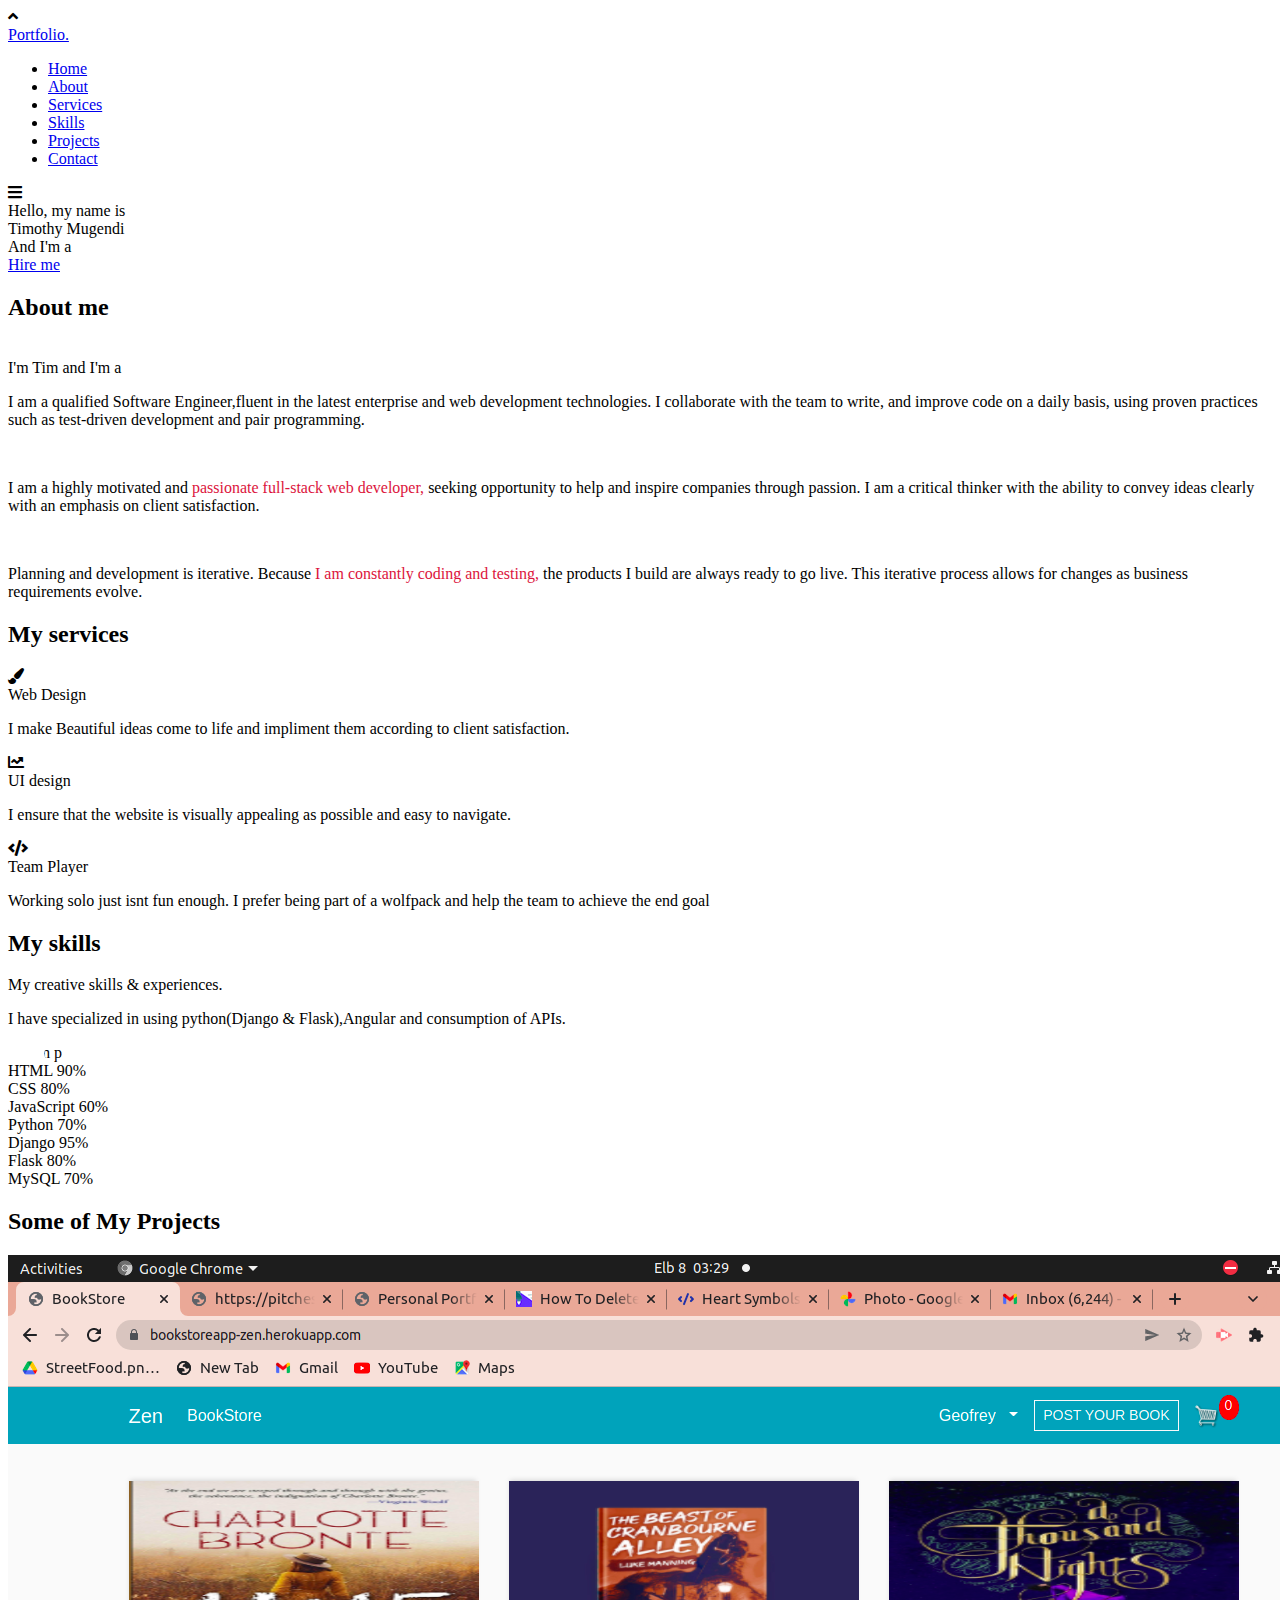
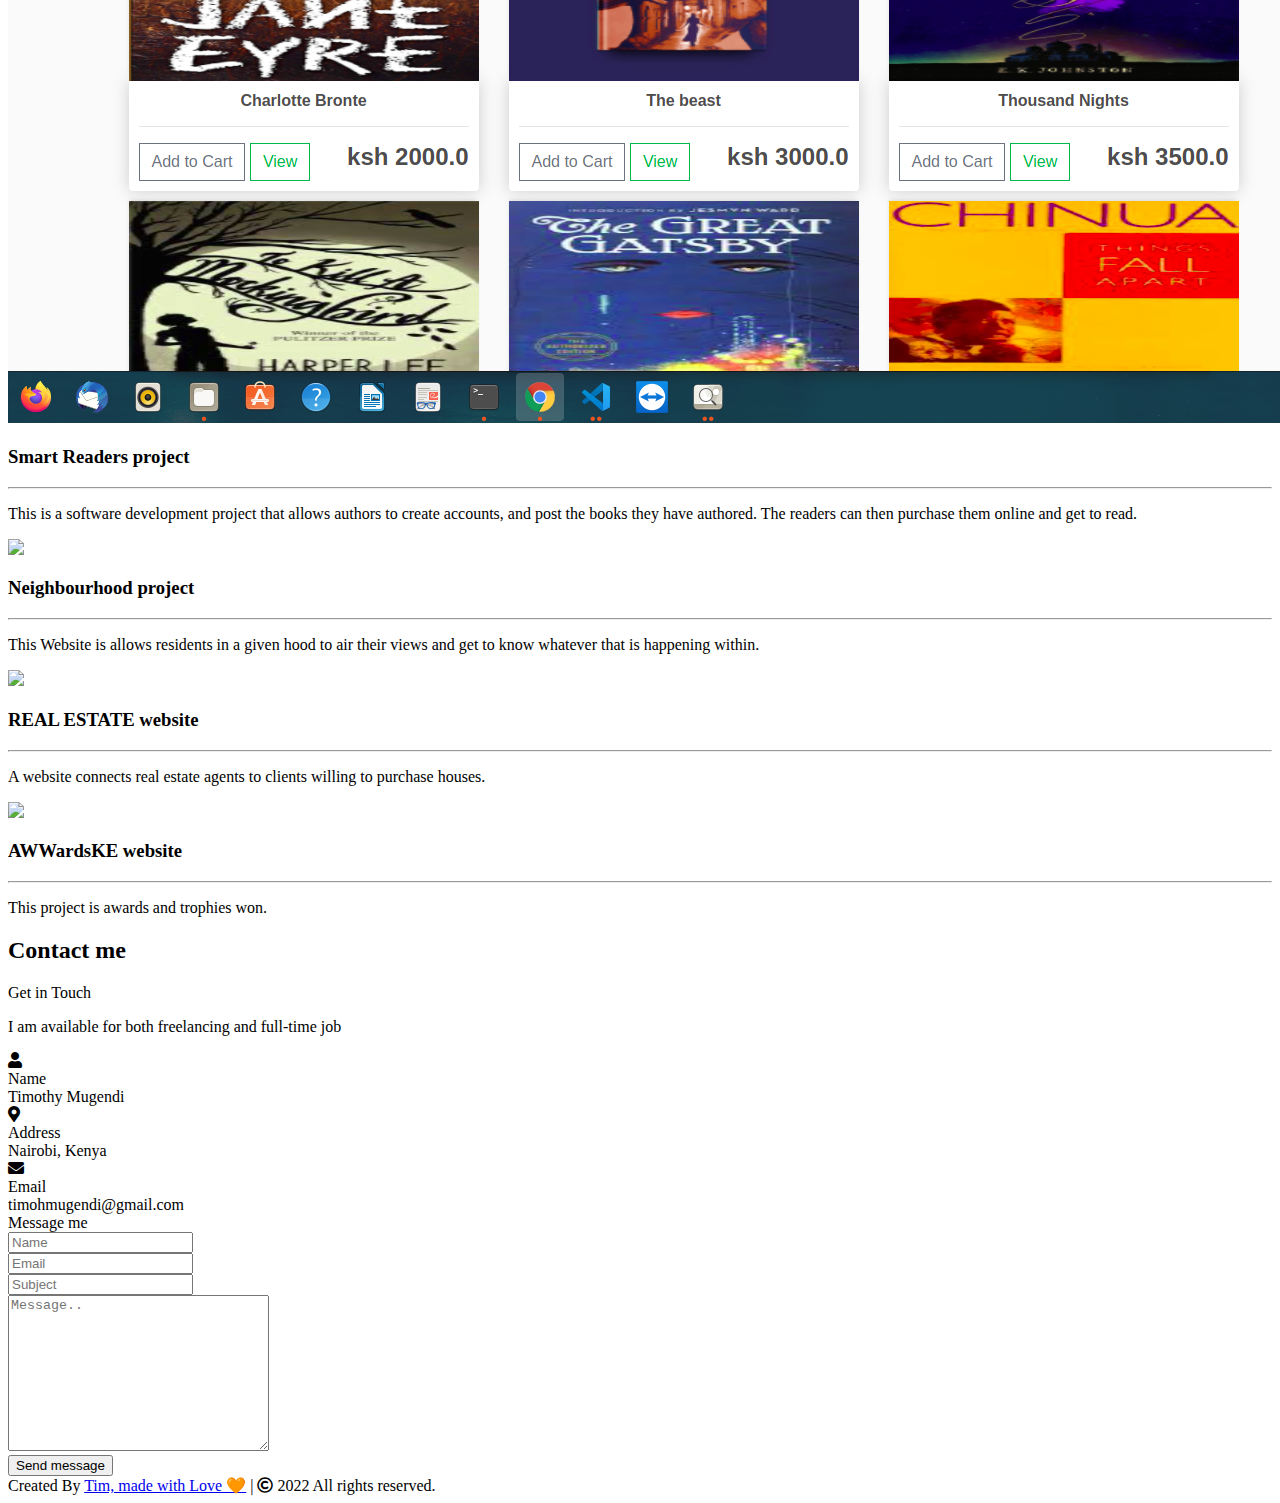
==== index.html @ b6839693 "style paragraphs" ====
<!DOCTYPE html>
<!-- Created By CodingNepal -->
<html lang="en">
<head>
    <meta charset="UTF-8">
    <meta name="viewport" content="width=device-width, initial-scale=1.0">
    <title>Personal Portfolio Website</title>
    <link rel="stylesheet" href="style.css">
    <link rel="stylesheet" href="https://cdnjs.cloudflare.com/ajax/libs/font-awesome/5.15.3/css/all.min.css"/>
    <script src="https://code.jquery.com/jquery-3.5.1.min.js"></script>
    <script src="https://cdnjs.cloudflare.com/ajax/libs/typed.js/2.0.11/typed.min.js"></script>
    <script src="https://cdnjs.cloudflare.com/ajax/libs/waypoints/4.0.1/jquery.waypoints.min.js"></script>
    <script src="https://cdnjs.cloudflare.com/ajax/libs/OwlCarousel2/2.3.4/owl.carousel.min.js"></script>
    <link rel="stylesheet" href="https://cdnjs.cloudflare.com/ajax/libs/OwlCarousel2/2.3.4/assets/owl.carousel.min.css"/>

</head>
<body>
    <div class="scroll-up-btn">
        <i class="fas fa-angle-up"></i>
    </div>
    <nav class="navbar">
        <div class="max-width">
            <div class="logo"><a href="#">Portfo<span>lio.</span></a></div>
            <ul class="menu">
                <li><a href="#home" class="menu-btn">Home</a></li>
                <li><a href="#about" class="menu-btn">About</a></li>
                <li><a href="#services" class="menu-btn">Services</a></li>
                <li><a href="#skills" class="menu-btn">Skills</a></li>
                <li><a href="#projects" class="menu-btn">Projects</a></li>
                <li><a href="#contact" class="menu-btn">Contact</a></li>
            </ul>
            <div class="menu-btn">
                <i class="fas fa-bars"></i>
            </div>
        </div>
    </nav>

    <!-- home section start -->
    <section class="home" id="home">
        <div class="max-width">
            <div class="home-content">
                <div class="text-1">Hello, my name is</div>
                <div class="text-2">Timothy Mugendi</div>
                <div class="text-3">And I'm a <span class="typing"></span></div>
                <a href="#">Hire me</a>
            </div>
        </div>
    </section>

    <!-- about section start -->
    <section class="about" id="about">
        <div class="max-width">
            <h2 class="title">About me</h2>
            <div class="about-content">
                <div class="column left">
                    <img src="images/Tim.jpg" alt="">
                </div>
                <div class="column right">
                    <div class="text">I'm Tim and I'm a <span class="typing-2"></span></div>
                    <p>I am a qualified Software Engineer,fluent in the latest enterprise and web development technologies. 
                        I collaborate with the team to write, and improve code on a daily basis, 
                        using proven practices such as test-driven development and pair programming.</p> <br>
                    <p>I am a highly motivated and <span style="color: crimson;">passionate full-stack web developer,</span> 
                        seeking opportunity to help and inspire companies through passion. I am a critical thinker with 
                        the ability to convey ideas clearly with an emphasis on client satisfaction.
                    </p> <br>
                    <p>
                        Planning and development is iterative. Because <span style="color: crimson;">I am constantly coding and testing,</span> 
                        the products I build are always ready to go live. This iterative process allows for changes as business requirements evolve.
                    </p>
                </div>
            </div>
        </div>
    </section>

    <!-- services section start -->
    <section class="services" id="services">
        <div class="max-width">
            <h2 class="title">My services</h2>
            <div class="serv-content">
                <div class="card">
                    <div class="box">
                        <i class="fas fa-paint-brush"></i>
                        <div class="text">Web Design</div>
                        <p>I make Beautiful ideas come to life and impliment them according to client satisfaction.</p>
                    </div>
                </div>
                <div class="card">
                    <div class="box">
                        <i class="fas fa-chart-line"></i>
                        <div class="text">UI design</div>
                        <p>I ensure that the website is
                            visually appealing as possible and easy to navigate.</p>
                    </div>
                </div>
                <div class="card">
                    <div class="box">
                        <i class="fas fa-code"></i>
                        <div class="text">Team Player</div>
                        <p>Working solo just isnt fun enough. I prefer being part of a wolfpack and help the team to achieve the end goal</p>
                    </div>
                </div>
               </div>
            </div>
        </div>
    </section>

    <!-- skills section start -->
    <section class="skills" id="skills">
        <div class="max-width">
            <h2 class="title">My skills</h2>
            <div class="skills-content">
                <div class="column left">
                    <div class="text">My creative skills & experiences.</div>
                     <p>I have specialized in using python(Django & Flask),Angular and consumption of APIs.</p>
                     <img style="clip-path: circle();" src="images/hello.jpg" alt="Tim picture" height="250px">
                </div>
                <div class="column right">
                    <div class="bars">
                        <div class="info">
                            <span>HTML</span>
                            <span>90%</span>
                        </div>
                        <div class="line html"></div>
                    </div>
                    <div class="bars">
                        <div class="info">
                            <span>CSS</span>
                            <span>80%</span>
                        </div>
                        <div class="line css"></div>
                    </div>
                    <div class="bars">
                        <div class="info">
                            <span>JavaScript</span>
                            <span>60%</span>
                        </div>
                        <div class="line js"></div>
                    </div>
                    <div class="bars">
                        <div class="info">
                            <span>Python</span>
                            <span>70%</span>
                        </div>
                        <div class="line php"></div>
                    </div>
                    <div class="bars">
                        <div class="info">
                            <span>Django</span>
                            <span>95%</span>
                        </div>
                        <div class="line php"></div>
                    </div>
                    <div class="bars">
                        <div class="info">
                            <span>Flask</span>
                            <span>80%</span>
                        </div>
                        <div class="line php"></div>
                    </div>
                    <div class="bars">
                        <div class="info">
                            <span>MySQL</span>
                            <span>70%</span>
                        </div>
                        <div class="line mysql"></div>
                        <a name="projects">

                    </div>
                </div>
            </div>
        </div>
    </section>

    <!-- projects section start -->
<section class="projects">
    <h2 class="title">Some of My Projects</h2>
    <div class="images">
        <!-- <div class="text">Explore</div> -->

        <div class="img">
        <a href="https://github.com/Timoh97/SMART-READERS"><img src="images/smart.png"></a>
        <a href=""><div class="overlay"></div></a>
        <div class="img-desc">
            <h3>Smart Readers project</h3>
            <hr>
            <p>This is a software development project that allows authors to create accounts, and post the books they have authored. The readers can then purchase them online and get to read.
            </p>
        </div>
    </div>
    <div class="img">
        <a href="https://github.com/Timoh97/neighbourhood"><img src="images/maldives.png"></a>
        <a href=""><div class="overlay"></div></a>
        <div class="img-desc">
            <h3>Neighbourhood project</h3>
            <hr>
            <p>This Website is allows residents in a given hood to air their views and get to know whatever that is happening within.
            </p>
    </div>
    </div>
    <div class="img">
        <a href="https://github.com/Timoh97/REAL-ESTATE"><img src="images/house.png"></a>
        <a href=""><div class="overlay"></div></a>
        <div class="img-desc">
            <h3>REAL ESTATE website</h3>
            <hr>
            <p>A website connects real estate agents to clients willing to purchase houses.
            </p>
        </div>
    </div>
    <div class="img">
        <a href="https://github.com/Timoh97/AWWards-KE254">
            <img src="images/trophy.png"></a>
        <a href=""><div class="overlay"></div></a>
            <div class="img-desc">
              <h3>AWWardsKE website</h3>
              <hr>
            <p>This project is awards and trophies won.
            </p>
    
       </div>
    </div>  
</a>
</section>
    <!-- contact section start -->
    <section class="contact" id="contact">
        <div class="max-width">
            <h2 class="title">Contact me</h2>
            <div class="contact-content">
                <div class="column left">
                    <div class="text">Get in Touch</div>
                    <p>I am available for both freelancing and full-time job</p>
                    <div class="icons">
                        <div class="row">
                            <i class="fas fa-user"></i>
                            <div class="info">
                                <div class="head">Name</div>
                                <div class="sub-title">Timothy Mugendi</div>
                            </div>
                        </div>
                        <div class="row">
                            <i class="fas fa-map-marker-alt"></i>
                            <div class="info">
                                <div class="head">Address</div>
                                <div class="sub-title">Nairobi, Kenya</div>
                            </div>
                        </div>
                        <div class="row">
                            <i class="fas fa-envelope"></i>
                            <div class="info">
                                <div class="head">Email</div>
                                <div class="sub-title">timohmugendi@gmail.com</div>
                            </div>
                        </div>
                    </div>
                </div>
                <div class="column right">
                    <div class="text">Message me</div>
                    <form action="#">
                        <div class="fields">
                            <div class="field name">
                                <input type="text" placeholder="Name" required>
                            </div>
                            <div class="field email">
                                <input type="email" placeholder="Email" required>
                            </div>
                        </div>
                        <div class="field">
                            <input type="text" placeholder="Subject" required>
                        </div>
                        <div class="field textarea">
                            <textarea cols="30" rows="10" placeholder="Message.." required></textarea>
                        </div>
                        <div class="button-area">
                            <button type="submit">Send message</button>
                        </div>
                    </form>
                </div>
            </div>
        </div>
    </section>

    <!-- footer section start -->
    <footer>
        <span>Created By <a href="https://github.com/Timoh97">Tim, made with Love &#129505</a> | <span class="far fa-copyright"></span> 2022 All rights reserved.</span>
    </footer>

    <script src="script.js"></script>
</body>
</html>
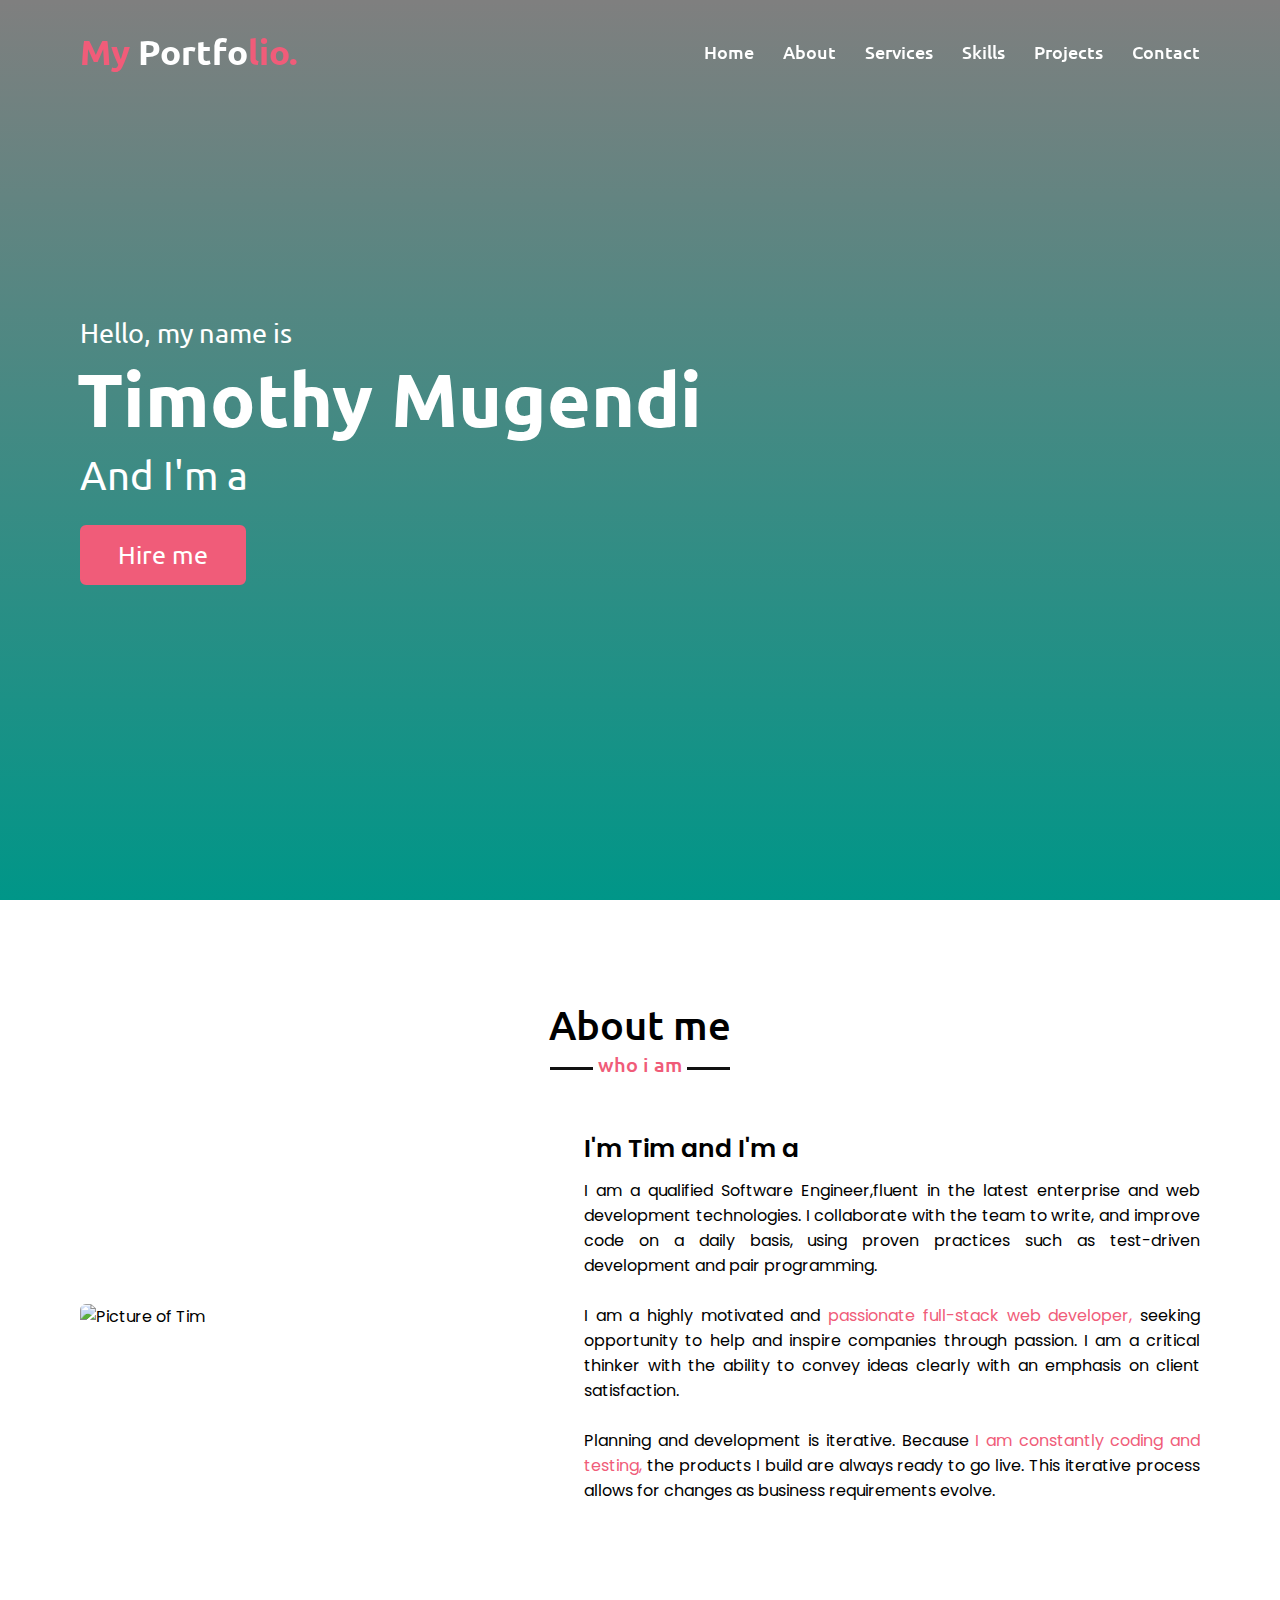
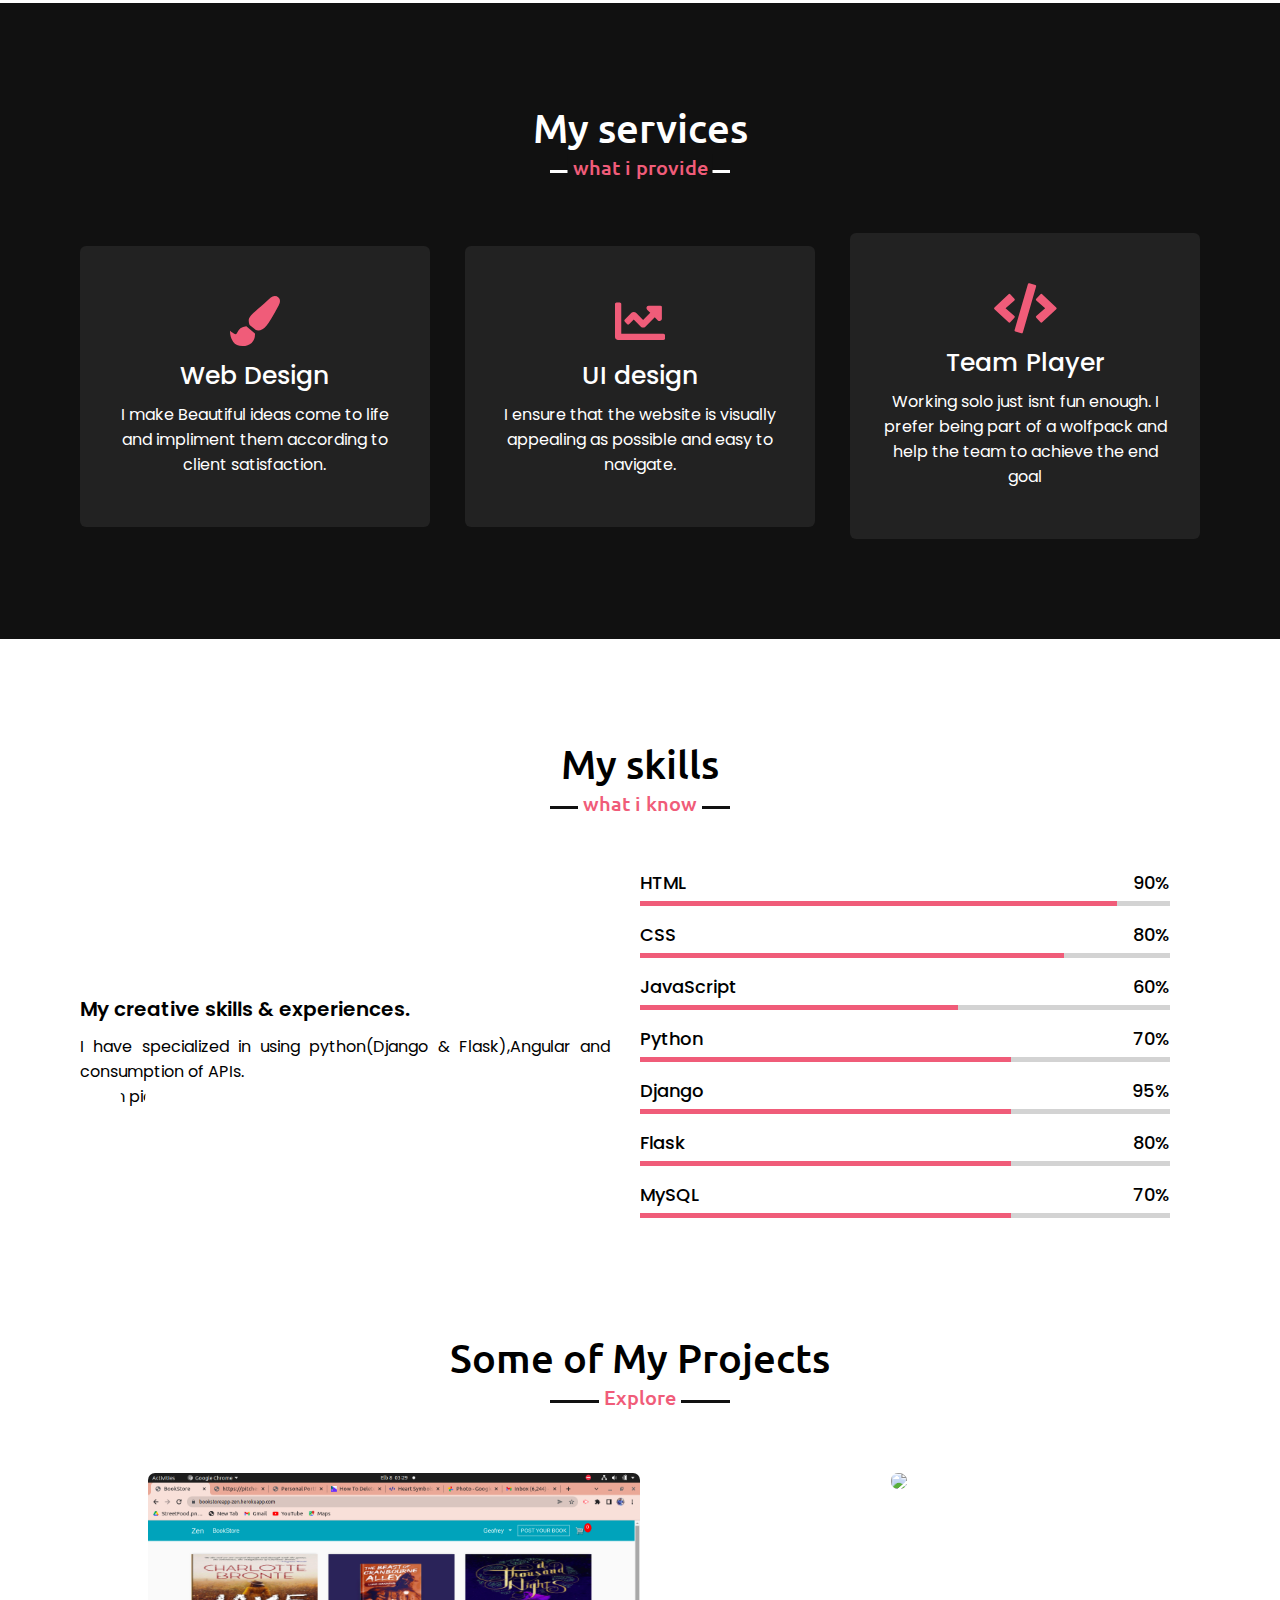
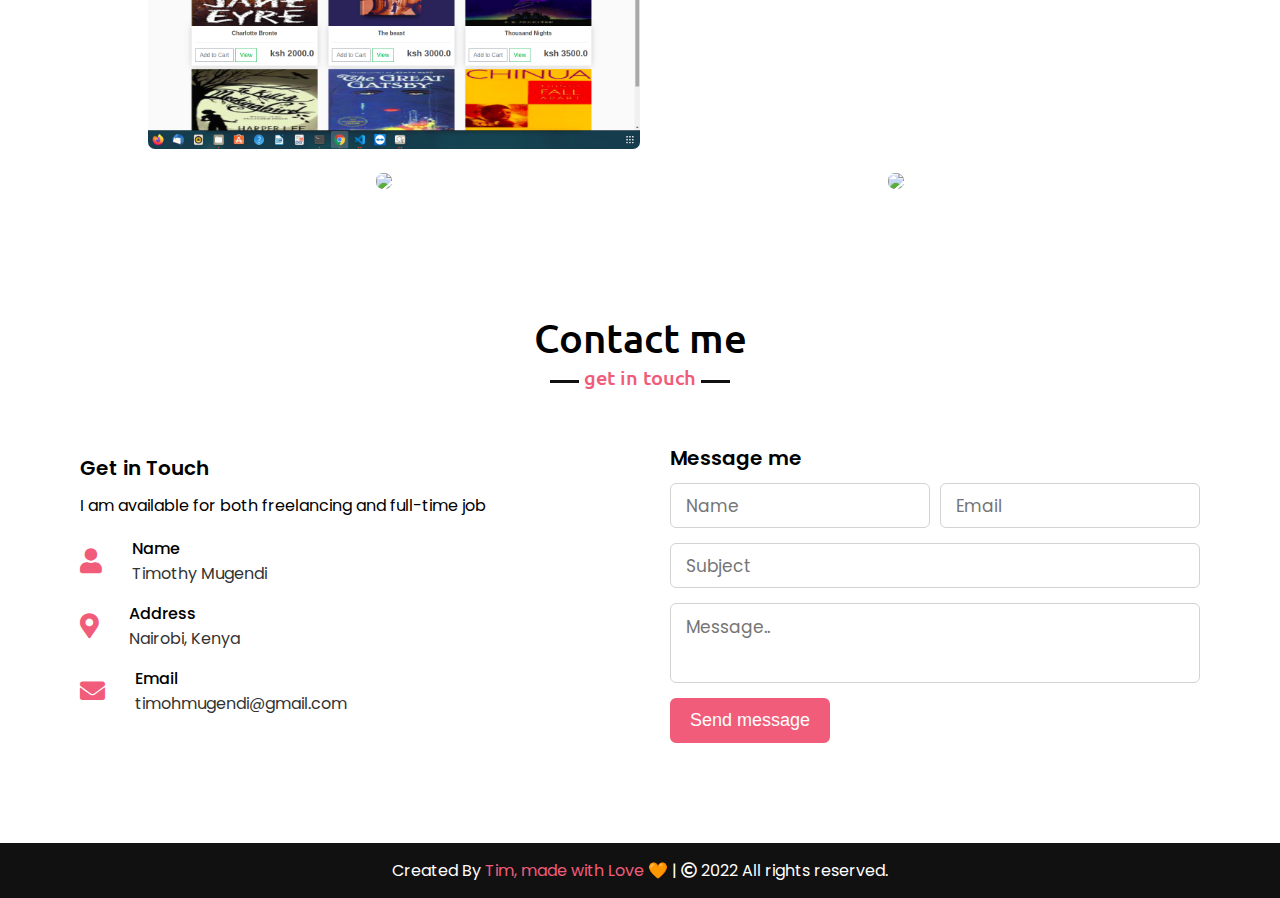
==== commit 37bb9165: "styled various sections" ====
--- a/index.html
+++ b/index.html
@@ -20,7 +20,7 @@
     </div>
     <nav class="navbar">
         <div class="max-width">
-            <div class="logo"><a href="#">Portfo<span>lio.</span></a></div>
+            <div class="logo"><a href="#"><span>My</span> Portfo<span>lio.</span></a></div>
             <ul class="menu">
                 <li><a href="#home" class="menu-btn">Home</a></li>
                 <li><a href="#about" class="menu-btn">About</a></li>
@@ -42,7 +42,7 @@
                 <div class="text-1">Hello, my name is</div>
                 <div class="text-2">Timothy Mugendi</div>
                 <div class="text-3">And I'm a <span class="typing"></span></div>
-                <a href="#">Hire me</a>
+                <a href="#contact">Hire me</a>
             </div>
         </div>
     </section>
@@ -53,19 +53,19 @@
             <h2 class="title">About me</h2>
             <div class="about-content">
                 <div class="column left">
-                    <img src="images/Tim.jpg" alt="">
+                    <img src="images/Tim.jpg" alt="Picture of Tim">
                 </div>
                 <div class="column right">
                     <div class="text">I'm Tim and I'm a <span class="typing-2"></span></div>
                     <p>I am a qualified Software Engineer,fluent in the latest enterprise and web development technologies. 
                         I collaborate with the team to write, and improve code on a daily basis, 
                         using proven practices such as test-driven development and pair programming.</p> <br>
-                    <p>I am a highly motivated and <span style="color: crimson;">passionate full-stack web developer,</span> 
+                    <p>I am a highly motivated and <span style="color: #F05C79;">passionate full-stack web developer,</span> 
                         seeking opportunity to help and inspire companies through passion. I am a critical thinker with 
                         the ability to convey ideas clearly with an emphasis on client satisfaction.
                     </p> <br>
                     <p>
-                        Planning and development is iterative. Because <span style="color: crimson;">I am constantly coding and testing,</span> 
+                        Planning and development is iterative. Because <span style="color: #F05C79;">I am constantly coding and testing,</span> 
                         the products I build are always ready to go live. This iterative process allows for changes as business requirements evolve.
                     </p>
                 </div>
@@ -184,7 +184,7 @@
         <div class="img-desc">
             <h3>Smart Readers project</h3>
             <hr>
-            <p>This is a software development project that allows authors to create accounts, and post the books they have authored. The readers can then purchase them online and get to read.
+            <p style="font-size: xx-large;">This project allows authors to create accounts, and post the books they have authored. The readers then purchase and get to read.
             </p>
         </div>
     </div>
@@ -194,7 +194,7 @@
         <div class="img-desc">
             <h3>Neighbourhood project</h3>
             <hr>
-            <p>This Website is allows residents in a given hood to air their views and get to know whatever that is happening within.
+            <p style="font-size: xx-large;">This Website is allows residents in a given hood to air their views and get to know whatever that is happening within.
             </p>
     </div>
     </div>
@@ -204,7 +204,7 @@
         <div class="img-desc">
             <h3>REAL ESTATE website</h3>
             <hr>
-            <p>A website connects real estate agents to clients willing to purchase houses.
+            <p style="font-size: xx-large;">A website connects real estate agents to clients willing to purchase houses.
             </p>
         </div>
     </div>
@@ -215,7 +215,7 @@
             <div class="img-desc">
               <h3>AWWardsKE website</h3>
               <hr>
-            <p>This project is awards and trophies won.
+            <p style="font-size: xx-large;">This project is awards and trophies won.
             </p>
     
        </div>
--- a/style.css
+++ b/style.css
@@ -0,0 +1,725 @@
+/*  import google fonts */
+@import url('https://fonts.googleapis.com/css2?family=Poppins:wght@400;500;600;700&family=Ubuntu:wght@400;500;700&display=swap');
+
+*{
+    margin: 0;
+    padding: 0;
+    box-sizing: border-box;
+    text-decoration: none;
+}
+html{
+    scroll-behavior: smooth;
+}
+
+/* custom scroll bar */
+::-webkit-scrollbar {
+    width: 10px;
+}
+::-webkit-scrollbar-track {
+    background: #f1f1f1;
+}
+::-webkit-scrollbar-thumb {
+    background: #888;
+}
+
+::-webkit-scrollbar-thumb:hover {
+    background: #555;
+}
+
+/* all similar content styling codes */
+section{
+    padding: 100px 0;
+}
+.max-width{
+    max-width: 1300px;
+    padding: 0 80px;
+    margin: auto;
+}
+.about, .services, .skills, .teams, .contact, footer{
+    font-family: 'Poppins', sans-serif;
+}
+.about .about-content,
+.services .serv-content,
+.skills .skills-content,
+.contact .contact-content{
+    display: flex;
+    flex-wrap: wrap;
+    align-items: center;
+    justify-content: space-between;
+}
+section .title{
+    position: relative;
+    text-align: center;
+    font-size: 40px;
+    font-weight: 500;
+    margin-bottom: 60px;
+    padding-bottom: 20px;
+    font-family: 'Ubuntu', sans-serif;
+}
+section .title::before{
+    content: "";
+    position: absolute;
+    bottom: 0px;
+    left: 50%;
+    width: 180px;
+    height: 3px;
+    background: #111;
+    transform: translateX(-50%);
+}
+section .title::after{
+    position: absolute;
+    bottom: -8px;
+    left: 50%;
+    font-size: 20px;
+    color: #F05C79;
+    padding: 0 5px;
+    background: #fff;
+    transform: translateX(-50%);
+}
+
+/* navbar styling */
+.navbar{
+    position: fixed;
+    width: 100%;
+    z-index: 999;
+    padding: 30px 0;
+    font-family: 'Ubuntu', sans-serif;
+    transition: all 0.3s ease;
+}
+.navbar.sticky{
+    padding: 15px 0;
+    background: #F05C79;
+}
+.navbar .max-width{
+    display: flex;
+    align-items: center;
+    justify-content: space-between;
+}
+.navbar .logo a{
+    color: #fff;
+    font-size: 35px;
+    font-weight: 600;
+}
+.navbar .logo a span{
+    color: #F05C79;
+    transition: all 0.3s ease;
+}
+.navbar.sticky .logo a span{
+    color: #fff;
+}
+.navbar .menu li{
+    list-style: none;
+    display: inline-block;
+}
+.navbar .menu li a{
+    display: block;
+    color: #fff;
+    font-size: 18px;
+    font-weight: 500;
+    margin-left: 25px;
+    transition: color 0.3s ease;
+}
+.navbar .menu li a:hover{
+    color: #F05C79;
+}
+.navbar.sticky .menu li a:hover{
+    color: #fff;
+}
+
+/* menu btn styling */
+.menu-btn{
+    color: #fff;
+    font-size: 23px;
+    cursor: pointer;
+    display: none;
+}
+.scroll-up-btn{
+    position: fixed;
+    height: 45px;
+    width: 42px;
+    background: #F05C79;
+    right: 30px;
+    bottom: 10px;
+    text-align: center;
+    line-height: 45px;
+    color: #fff;
+    z-index: 9999;
+    font-size: 30px;
+    border-radius: 6px;
+    border-bottom-width: 2px;
+    cursor: pointer;
+    opacity: 0;
+    pointer-events: none;
+    transition: all 0.3s ease;
+}
+.scroll-up-btn.show{
+    bottom: 30px;
+    opacity: 1;
+    pointer-events: auto;
+}
+.scroll-up-btn:hover{
+    filter: brightness(90%);
+}
+
+
+/* home section styling */
+.home{
+    display: flex;
+    background: linear-gradient(rgba(0,0,0,0.5),#009688),url("images/hi.jpg") no-repeat center;
+    height: 100vh;
+    color: #fff;
+    min-height: 200px;
+    background-size: cover;
+    background-attachment: fixed;
+    font-family: 'Ubuntu', sans-serif;
+}
+.home .max-width{
+  width: 100%;
+  display: flex;
+}
+.home .max-width .row{
+  margin-right: 0;
+}
+.home .home-content .text-1{
+    font-size: 27px;
+}
+.home .home-content .text-2{
+    font-size: 75px;
+    font-weight: 600;
+    margin-left: -3px;
+}
+.home .home-content .text-3{
+    font-size: 40px;
+    margin: 5px 0;
+}
+.home .home-content .text-3 span{
+    color: #F05C79;
+    font-weight: 500;
+}
+.home .home-content a{
+    display: inline-block;
+    background: #F05C79;
+    color: #fff;
+    font-size: 25px;
+    padding: 12px 36px;
+    margin-top: 20px;
+    font-weight: 400;
+    border-radius: 6px;
+    border: 2px solid #F05C79;
+    transition: all 0.3s ease;
+}
+.home .home-content a:hover{
+    color: #F05C79;
+    background: none;
+}
+
+/* about section styling */
+.about .title::after{
+    content: "who i am";
+}
+.about .about-content .left{
+    width: 45%;
+}
+.about .about-content .left img{
+    height: 400px;
+    width: 400px;
+    object-fit: cover;
+    border-radius: 6px;
+}
+.about .about-content .right{
+    width: 55%;
+}
+.about .about-content .right .text{
+    font-size: 25px;
+    font-weight: 600;
+    margin-bottom: 10px;
+}
+.about .about-content .right .text span{
+    color: #F05C79;
+}
+.about .about-content .right p{
+    text-align: justify;
+}
+.about .about-content .right a{
+    display: inline-block;
+    background: #F05C79;
+    color: #fff;
+    font-size: 20px;
+    font-weight: 500;
+    padding: 10px 30px;
+    margin-top: 20px;
+    border-radius: 6px;
+    border: 2px solid #F05C79;
+    transition: all 0.3s ease;
+}
+.about .about-content .right a:hover{
+    color: #F05C79;
+    background: none;
+}
+
+/* services section styling */
+.services, .teams{
+    color:#fff;
+    background: #111;
+}
+.services .title::before,
+.teams .title::before{
+    background: #fff;
+}
+.services .title::after,
+.teams .title::after{
+    background: #111;
+    content: "what i provide";
+}
+.services .serv-content .card{
+    width: calc(33% - 20px);
+    background: #222;
+    text-align: center;
+    border-radius: 6px;
+    padding: 50px 25px;
+    cursor: pointer;
+    transition: all 0.3s ease;
+}
+.services .serv-content .card:hover{
+    background: #F05C79;
+}
+.services .serv-content .card .box{
+    transition: all 0.3s ease;
+}
+.services .serv-content .card:hover .box{
+    transform: scale(1.05);
+}
+.services .serv-content .card i{
+    font-size: 50px;
+    color: #F05C79;
+    transition: color 0.3s ease;
+}
+.services .serv-content .card:hover i{
+    color: #fff;
+}
+.services .serv-content .card .text{
+    font-size: 25px;
+    font-weight: 500;
+    margin: 10px 0 7px 0;
+}
+
+/* skills section styling */
+
+.skills .title::after{
+    content: "what i know";
+}
+.skills .skills-content .column{
+    width: calc(50% - 30px);
+}
+.skills .skills-content .left .text{
+    font-size: 20px;
+    font-weight: 600;
+    margin-bottom: 10px;
+}
+.skills .skills-content .left p{
+    text-align: justify;
+}
+.skills .skills-content .left a{
+    display: inline-block;
+    background: #F05C79;
+    color: #fff;
+    font-size: 18px;
+    font-weight: 500;
+    padding: 8px 16px;
+    margin-top: 20px;
+    border-radius: 6px;
+    border: 2px solid #F05C79;
+    transition: all 0.3s ease;
+}
+.skills .skills-content .left a:hover{
+    color: #F05C79;
+    background: none;
+}
+.skills .skills-content .right .bars{
+    margin-bottom: 15px;
+}
+.skills .skills-content .right .info{
+    display: flex;
+    margin-bottom: 5px;
+    align-items: center;
+    justify-content: space-between;
+}
+.skills .skills-content .right span{
+    font-weight: 500;
+    font-size: 18px;
+}
+.skills .skills-content .right .line{
+    height: 5px;
+    width: 100%;
+    background: lightgrey;
+    position: relative;
+}
+.skills .skills-content .right .line::before{
+    content: "";
+    position: absolute;
+    height: 100%;
+    left: 0;
+    top: 0;
+    background: #F05C79;
+}
+.skills-content .right .html::before{
+    width: 90%;
+}
+.skills-content .right .css::before{
+    width: 80%;
+}
+.skills-content .right .js::before{
+    width: 60%;
+}
+.skills-content .right .php::before{
+    width: 70%;
+}
+.skills-content .right .mysql::before{
+    width: 70%;
+}
+
+
+
+html, body {
+    max-width: 100%;
+    overflow-x: hidden;
+}
+.images{
+    width: 80%;
+    display: flex;
+    flex-wrap: wrap;
+    justify-content: space-around;
+    margin: auto;
+    margin-top: 70px;
+    
+}
+
+.img{
+    flex-basis: 48%;
+    text-align: center;
+    border-radius: 7px;
+    margin-bottom: 20px;
+    color: white;
+    position: relative;
+
+
+
+}
+.img img{
+    width: 100%;
+    border-radius: 7px;
+}
+.overlay{
+    width: 100%;
+    height: 100%;
+    position: absolute;
+    top: 0;
+    border-radius: 7px;
+    cursor: pointer;
+    background: linear-gradient(rgba(0,0,0,0.5),#009688);
+    opacity: 0;
+    transition: 1s;
+    border: 5px solid #009688;
+
+}
+
+.img:hover .overlay{
+    opacity: 1;
+
+}
+.img-desc{
+    width: 80%;
+    position: absolute;
+    bottom: 0;
+    left: 50%;
+    opacity: 0;
+    transition: 1s;
+    transform: translateX(-50%);
+}
+
+hr{
+    background: #fff;
+    height: 2px;
+    border: 0;
+    margin: 15px auto;
+    width: 60%;
+}
+.img-desc p{
+    font-size: 14px;
+}
+.img:hover .img-desc{
+    bottom: 40%;
+    opacity: 1;
+     
+}
+
+.projects .title::after{
+    content: "Explore";
+}
+.projects{
+    margin-top: -100px;
+    margin-bottom: -100px;
+}
+
+/* contact section styling */
+.contact .title::after{
+    content: "get in touch";
+}
+.contact .contact-content .column{
+    width: calc(50% - 30px);
+}
+.contact .contact-content .text{
+    font-size: 20px;
+    font-weight: 600;
+    margin-bottom: 10px;
+}
+.contact .contact-content .left p{
+    text-align: justify;
+}
+.contact .contact-content .left .icons{
+    margin: 10px 0;
+}
+.contact .contact-content .row{
+    display: flex;
+    height: 65px;
+    align-items: center;
+}
+.contact .contact-content .row .info{
+    margin-left: 30px;
+}
+.contact .contact-content .row i{
+    font-size: 25px;
+    color: #F05C79;
+}
+.contact .contact-content .info .head{
+    font-weight: 500;
+}
+.contact .contact-content .info .sub-title{
+    color: #333;
+}
+.contact .right form .fields{
+    display: flex;
+}
+.contact .right form .field,
+.contact .right form .fields .field{
+    height: 45px;
+    width: 100%;
+    margin-bottom: 15px;
+}
+.contact .right form .textarea{
+    height: 80px;
+    width: 100%;
+}
+.contact .right form .name{
+    margin-right: 10px;
+}
+.contact .right form .field input,
+.contact .right form .textarea textarea{
+    height: 100%;
+    width: 100%;
+    border: 1px solid lightgrey;
+    border-radius: 6px;
+    outline: none;
+    padding: 0 15px;
+    font-size: 17px;
+    font-family: 'Poppins', sans-serif;
+    transition: all 0.3s ease;
+}
+.contact .right form .field input:focus,
+.contact .right form .textarea textarea:focus{
+    border-color: #b3b3b3;
+}
+.contact .right form .textarea textarea{
+  padding-top: 10px;
+  resize: none;
+}
+.contact .right form .button-area{
+  display: flex;
+  align-items: center;
+}
+.right form .button-area button{
+  color: #fff;
+  display: block;
+  width: 160px!important;
+  height: 45px;
+  outline: none;
+  font-size: 18px;
+  font-weight: 500;
+  border-radius: 6px;
+  cursor: pointer;
+  flex-wrap: nowrap;
+  background: #F05C79;
+  border: 2px solid #F05C79;
+  transition: all 0.3s ease;
+}
+.right form .button-area button:hover{
+  color: #F05C79;
+  background: none;
+}
+/* footer section styling */
+footer{
+    background: #111;
+    padding: 15px 23px;
+    color: #fff;
+    text-align: center;
+}
+footer span a{
+    color: #F05C79;
+    text-decoration: none;
+}
+footer span a:hover{
+    text-decoration: underline;
+}
+
+
+/* responsive media query start */
+@media (max-width: 1104px) {
+    .about .about-content .left img{
+        height: 350px;
+        width: 350px;
+    }
+}
+
+@media (max-width: 991px) {
+    .max-width{
+        padding: 0 50px;
+    }
+}
+@media (max-width: 947px){
+    .menu-btn{
+        display: block;
+        z-index: 999;
+    }
+    .menu-btn i.active:before{
+        content: "\f00d";
+    }
+    .navbar .menu{
+        position: fixed;
+        height: 100vh;
+        width: 100%;
+        left: -100%;
+        top: 0;
+        background: #111;
+        text-align: center;
+        padding-top: 80px;
+        transition: all 0.3s ease;
+    }
+    .navbar .menu.active{
+        left: 0;
+    }
+    .navbar .menu li{
+        display: block;
+    }
+    .navbar .menu li a{
+        display: inline-block;
+        margin: 20px 0;
+        font-size: 25px;
+    }
+    .home .home-content .text-2{
+        font-size: 70px;
+    }
+    .home .home-content .text-3{
+        font-size: 35px;
+    }
+    .home .home-content a{
+        font-size: 23px;
+        padding: 10px 30px;
+    }
+    .max-width{
+        max-width: 930px;
+    }
+    .about .about-content .column{
+        width: 100%;
+    }
+    .about .about-content .left{
+        display: flex;
+        justify-content: center;
+        margin: 0 auto 60px;
+    }
+    .about .about-content .right{
+        flex: 100%;
+    }
+    .services .serv-content .card{
+        width: calc(50% - 10px);
+        margin-bottom: 20px;
+    }
+    .skills .skills-content .column,
+    .contact .contact-content .column{
+        width: 100%;
+        margin-bottom: 35px;
+    }
+}
+
+@media (max-width: 690px) {
+    .max-width{
+        padding: 0 23px;
+    }
+    .home .home-content .text-2{
+        font-size: 60px;
+    }
+    .home .home-content .text-3{
+        font-size: 32px;
+    }
+    .home .home-content a{
+        font-size: 20px;
+    }
+    .services .serv-content .card{
+        width: 100%;
+    }
+}
+
+@media (max-width: 500px) {
+    .home .home-content .text-2{
+        font-size: 50px;
+    }
+    .home .home-content .text-3{
+        font-size: 27px;
+    }
+    .about .about-content .right .text,
+    .skills .skills-content .left .text{
+        font-size: 19px;
+    }
+    .contact .right form .fields{
+        flex-direction: column;
+    }
+    .contact .right form .name,
+    .contact .right form .email{
+        margin: 0;
+    }
+    .right form .error-box{
+       width: 150px;
+    }
+    .scroll-up-btn{
+        right: 15px;
+        bottom: 15px;
+        height: 38px;
+        width: 35px;
+        font-size: 23px;
+        line-height: 38px;
+    }
+}
+@media screen and (max-width: 770px) {
+    html, body {
+        max-width: 100%;
+        overflow-x: hidden;
+    }
+    .img{
+        flex-basis: 100%;
+        margin-bottom: 30px;
+
+    }
+    .img-desc p{
+        font-size: 12px;
+    }
+    hr{
+        margin: 5px auto;
+    }
+    .img:hover .img-desc{
+        bottom: 25% !important;
+    }
+    .projects{
+        margin-top: -165px;
+        margin-bottom: -100px;
+    }
+    
+}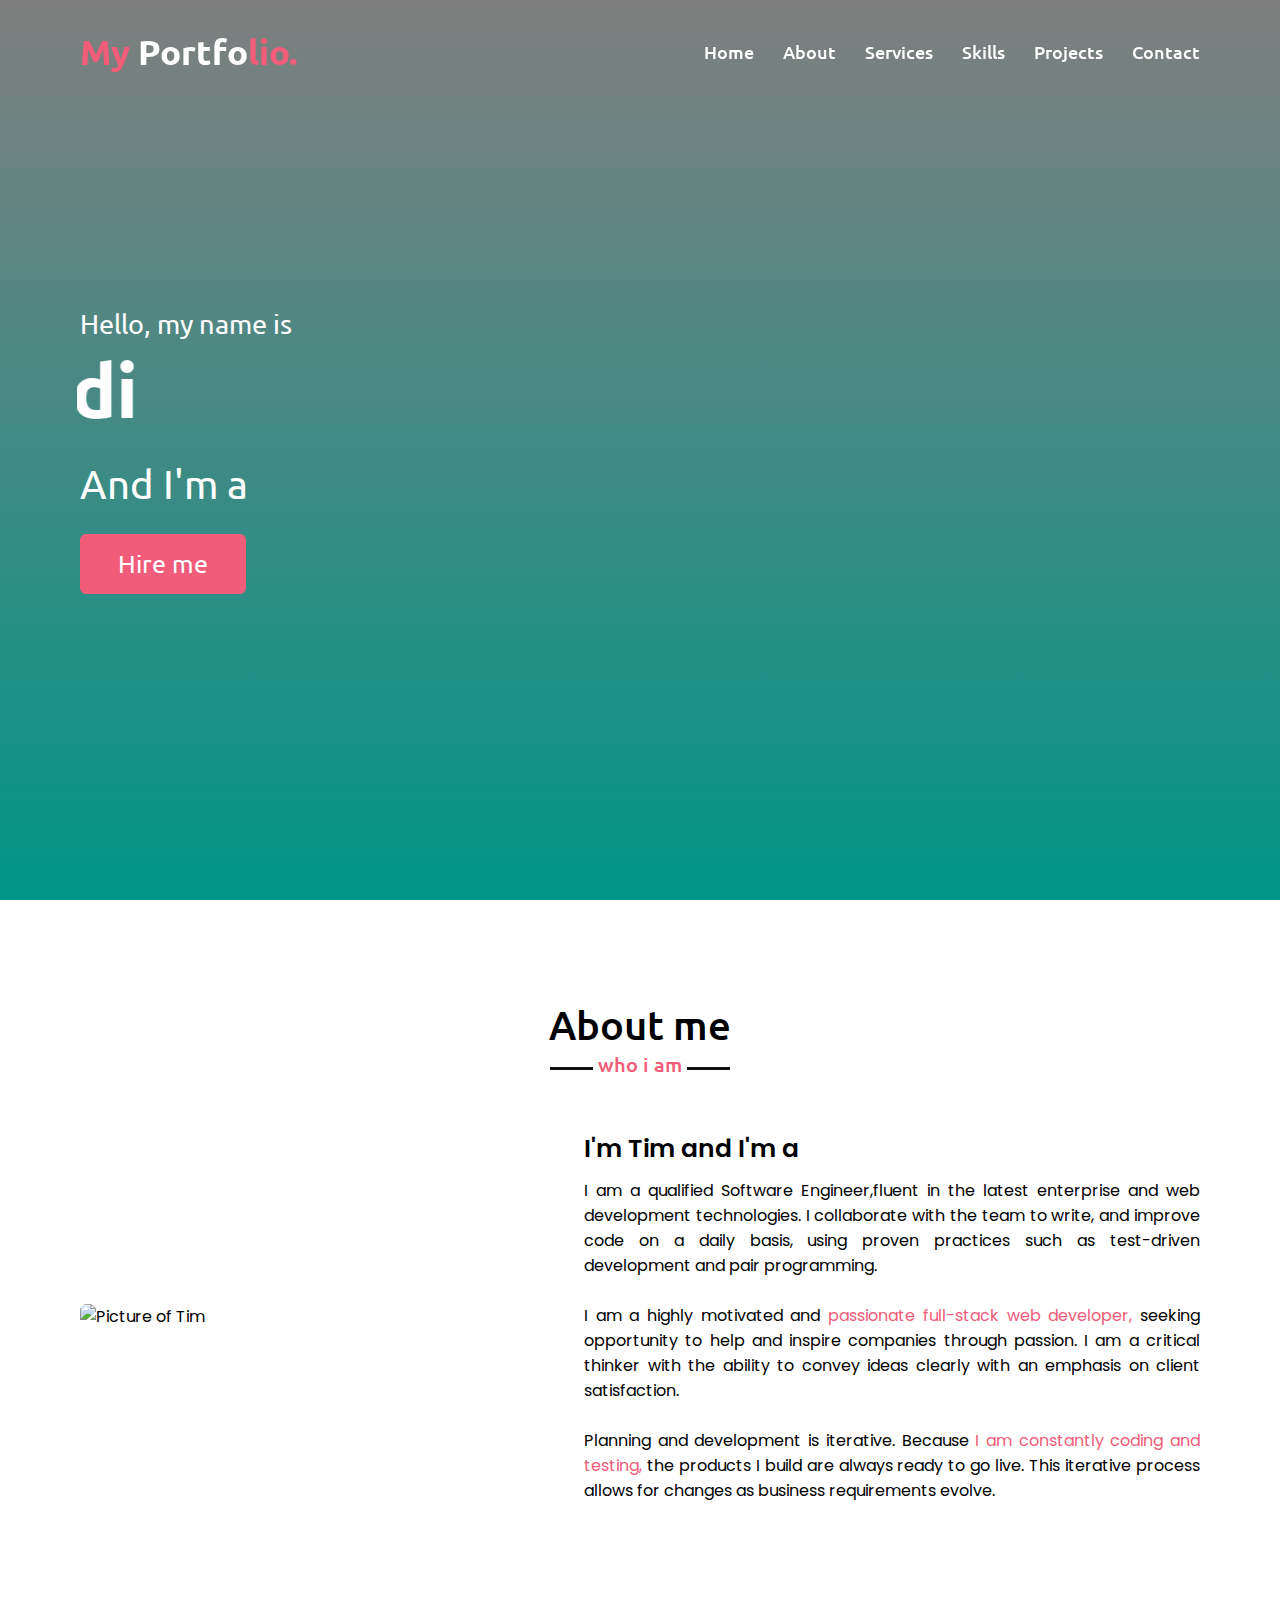
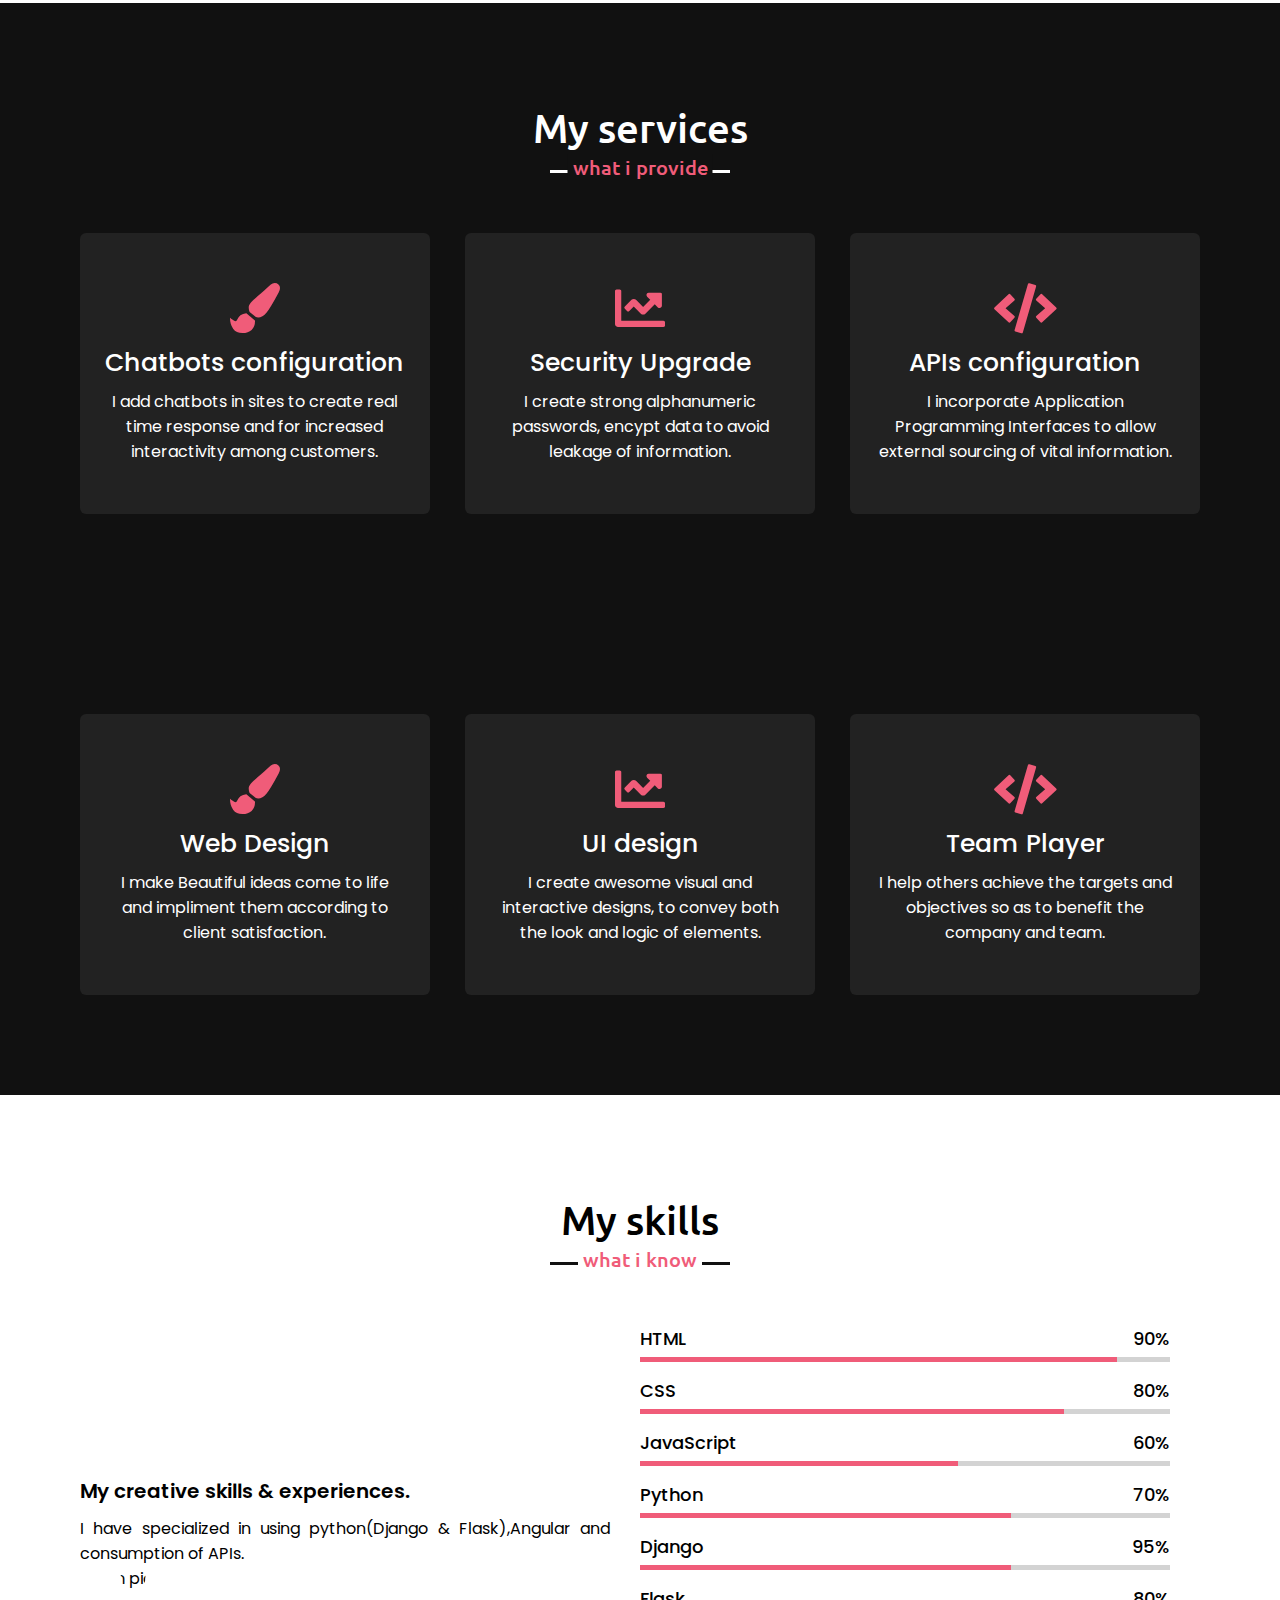
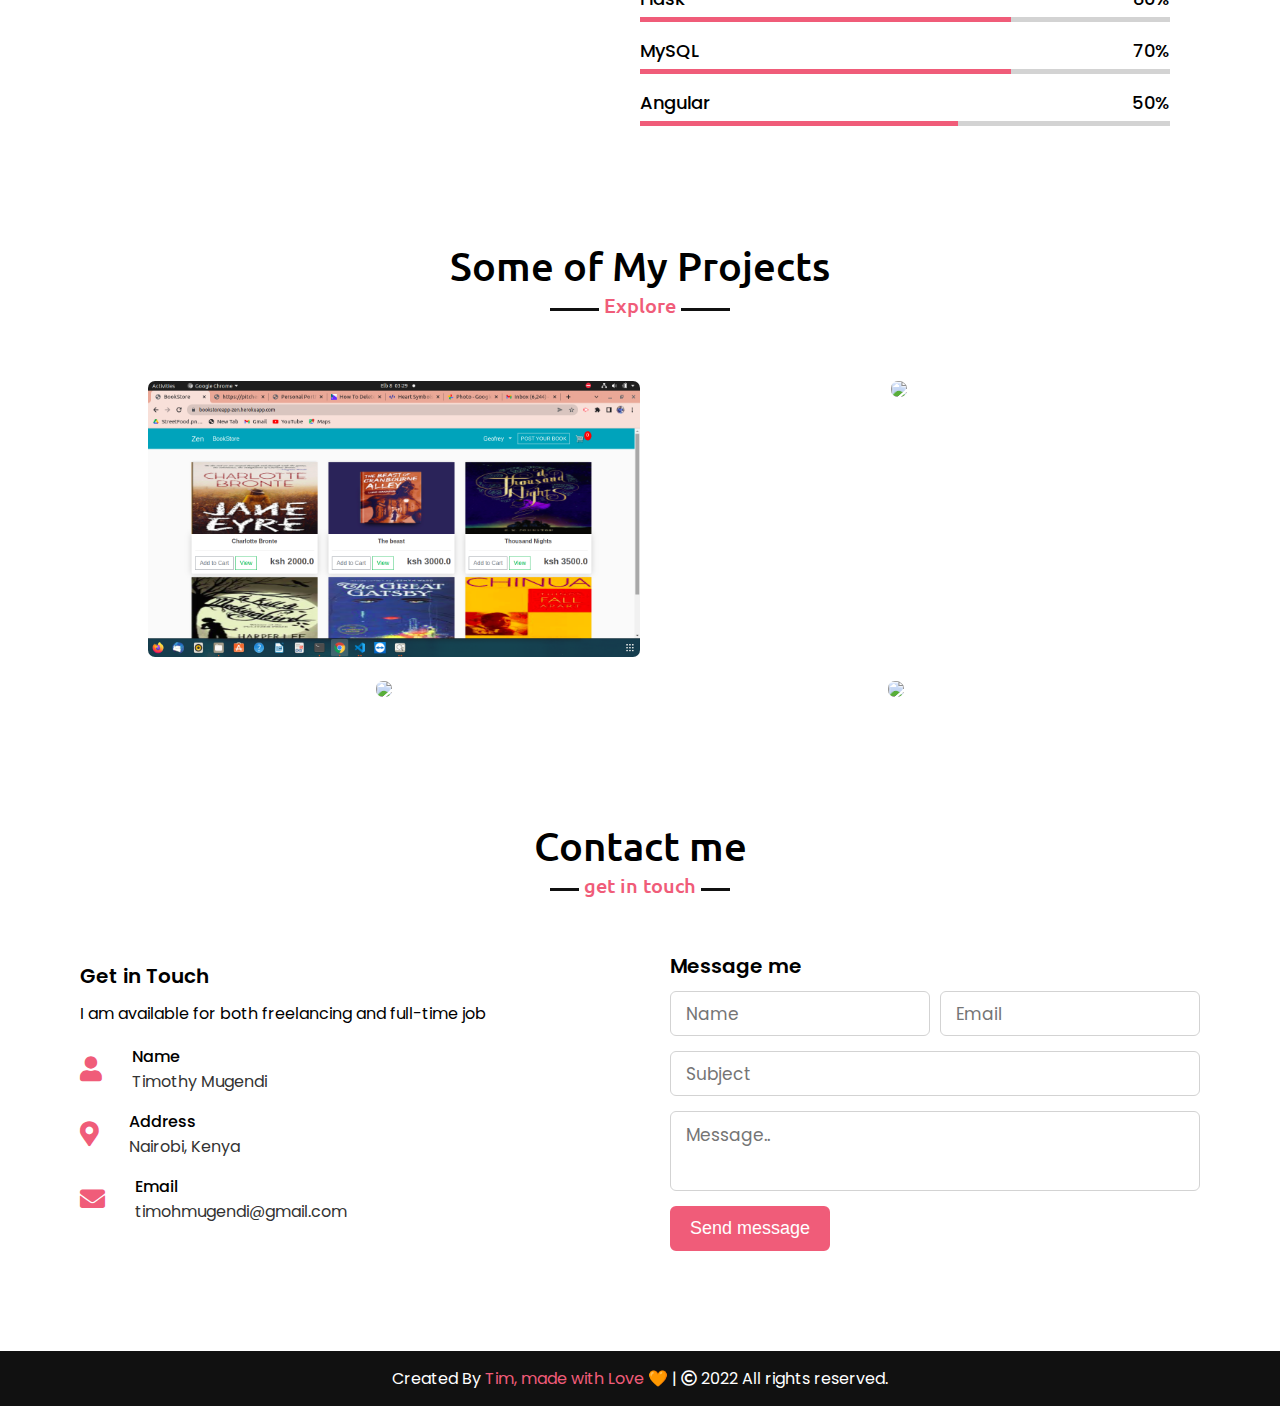
==== commit 25213336: "add more services that I offer" ====
--- a/index.html
+++ b/index.html
@@ -40,7 +40,7 @@
         <div class="max-width">
             <div class="home-content">
                 <div class="text-1">Hello, my name is</div>
-                <div class="text-2">Timothy Mugendi</div>
+                <div class="text-2"><marquee direction = "right">Timothy Mugendi</marquee></div>
                 <div class="text-3">And I'm a <span class="typing"></span></div>
                 <a href="#contact">Hire me</a>
             </div>
@@ -81,6 +81,34 @@
                 <div class="card">
                     <div class="box">
                         <i class="fas fa-paint-brush"></i>
+                        <div class="text">Chatbots configuration</div>
+                        <p>I add chatbots in sites to create real time response and for increased interactivity among customers.</p>
+                    </div>
+                </div>
+                <div class="card">
+                    <div class="box">
+                        <i class="fas fa-chart-line"></i>
+                        <div class="text">Security Upgrade</div>
+                        <p>I create strong alphanumeric passwords, encypt data to avoid leakage of information.</p>
+                    </div>
+                </div>
+                <div class="card">
+                    <div class="box">
+                        <i class="fas fa-code"></i>
+                        <div class="text">APIs configuration</div>
+                        <p>I incorporate Application Programming Interfaces to allow external sourcing of vital information.</p>
+                    </div>
+                </div>
+               </div>
+            </div>
+        </div>
+    </section>
+    <section class="services" id="services">
+        <div class="max-width">
+            <div class="serv-content">
+                <div class="card">
+                    <div class="box">
+                        <i class="fas fa-paint-brush"></i>
                         <div class="text">Web Design</div>
                         <p>I make Beautiful ideas come to life and impliment them according to client satisfaction.</p>
                     </div>
@@ -89,15 +117,14 @@
                     <div class="box">
                         <i class="fas fa-chart-line"></i>
                         <div class="text">UI design</div>
-                        <p>I ensure that the website is
-                            visually appealing as possible and easy to navigate.</p>
+                        <p>I create awesome visual and interactive designs, to convey both the look and logic of elements.</p>
                     </div>
                 </div>
                 <div class="card">
                     <div class="box">
                         <i class="fas fa-code"></i>
                         <div class="text">Team Player</div>
-                        <p>Working solo just isnt fun enough. I prefer being part of a wolfpack and help the team to achieve the end goal</p>
+                        <p>I help others achieve the targets and objectives so as to benefit the company and team.</p>
                     </div>
                 </div>
                </div>
@@ -164,6 +191,15 @@
                             <span>70%</span>
                         </div>
                         <div class="line mysql"></div>
+                        <a name="projects">
+
+                    </div>
+                    <div class="bars">
+                        <div class="info">
+                            <span>Angular</span>
+                            <span>50%</span>
+                        </div>
+                        <div class="line js"></div>
                         <a name="projects">
 
                     </div>
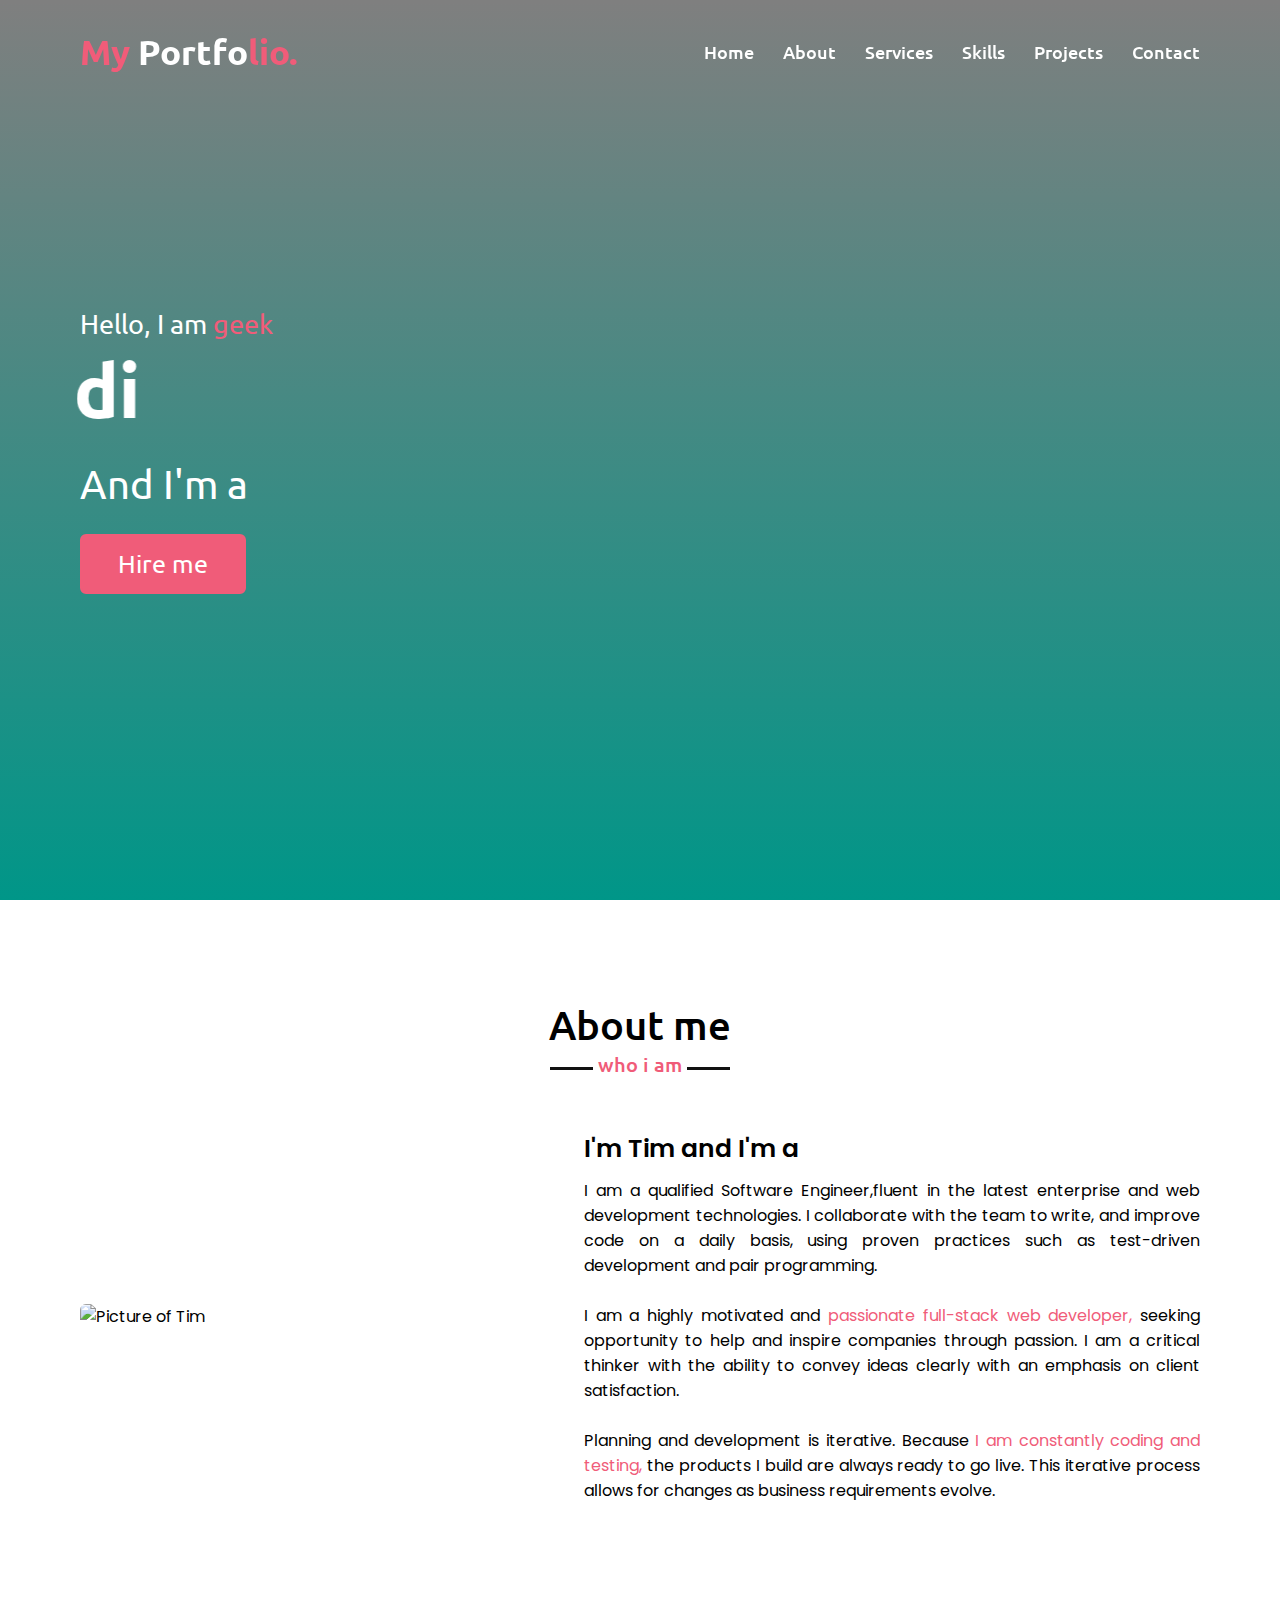
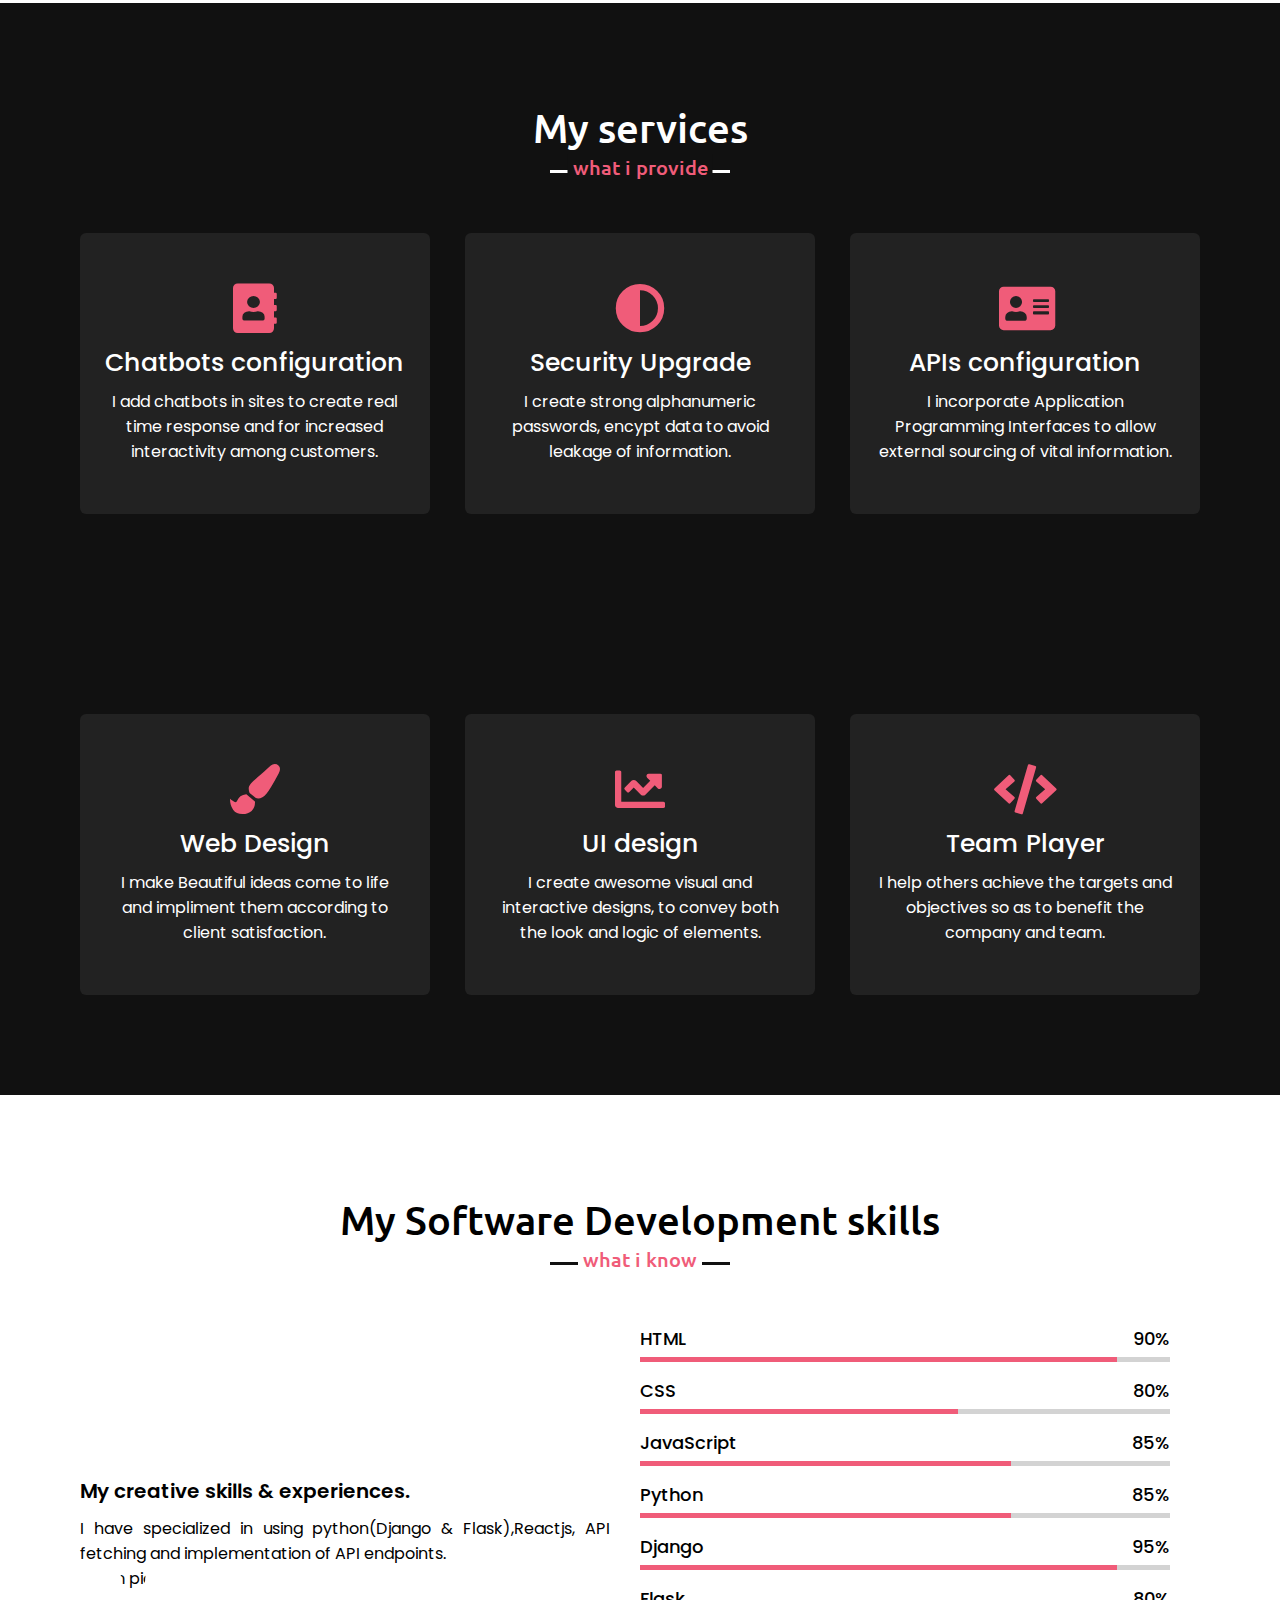
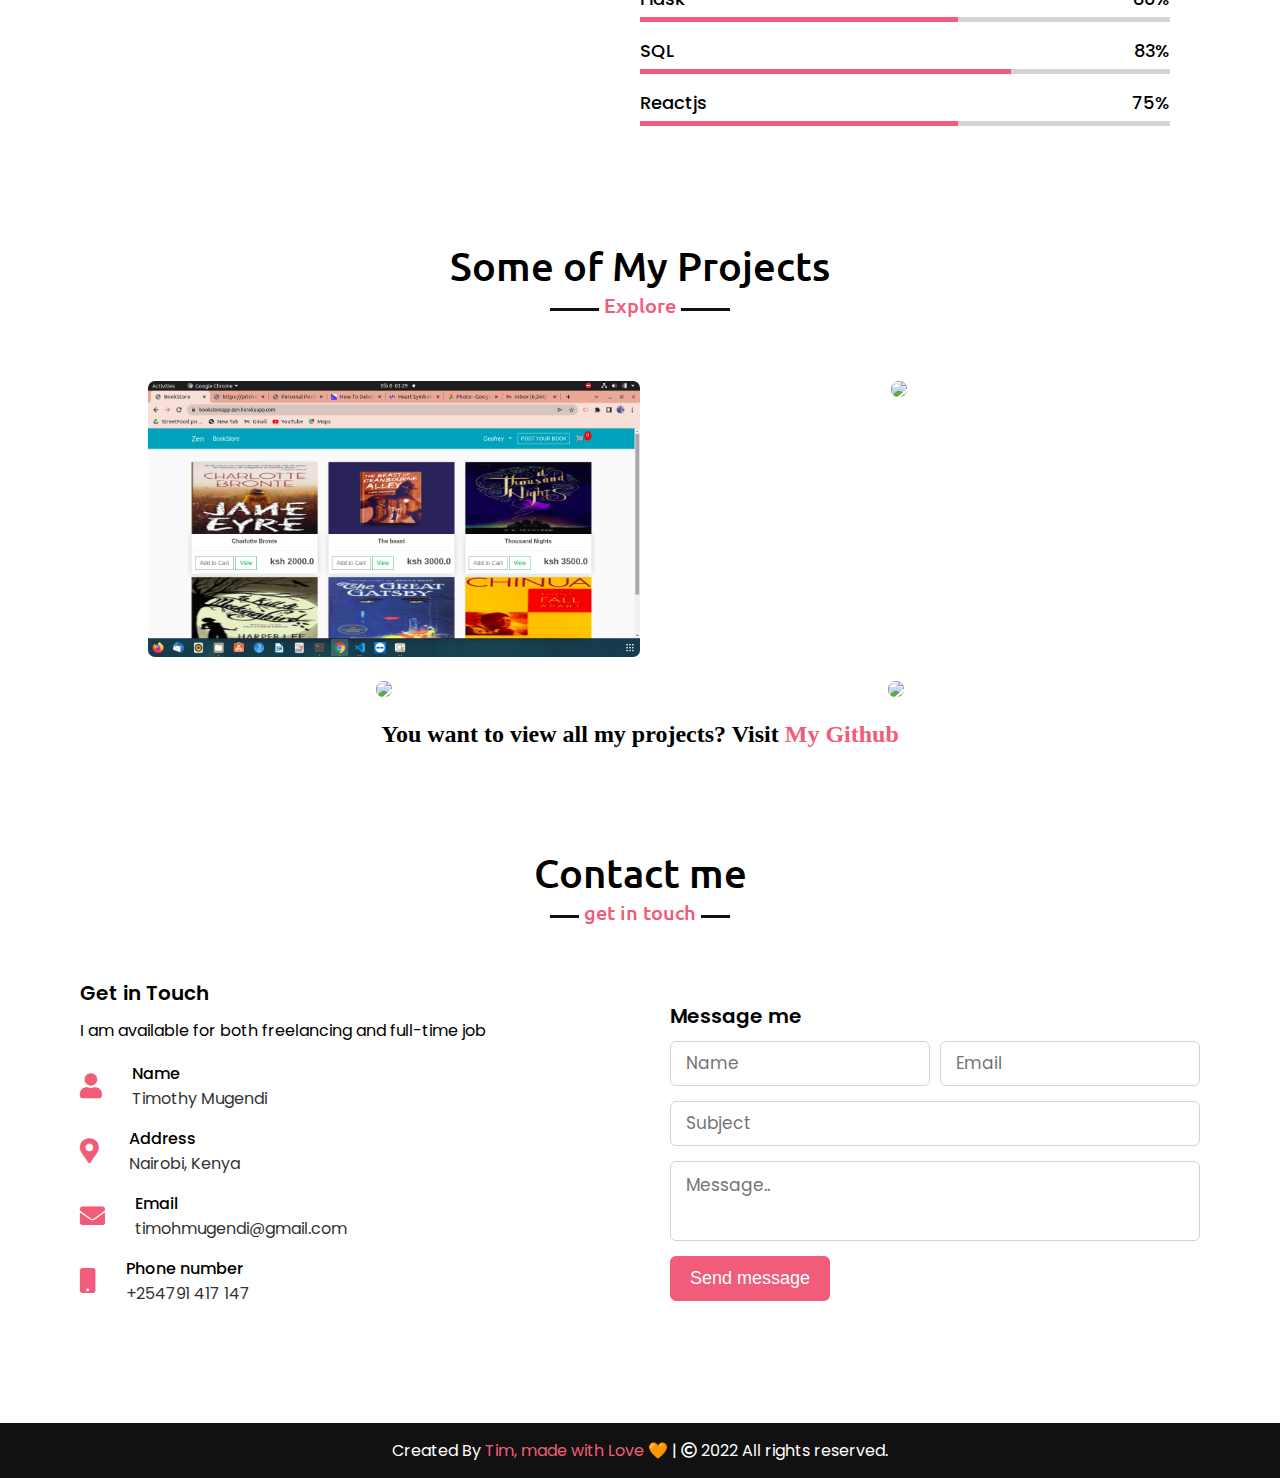
==== commit 1e5efcd9: "change the language ratings" ====
--- a/index.html
+++ b/index.html
@@ -39,7 +39,7 @@
     <section class="home" id="home">
         <div class="max-width">
             <div class="home-content">
-                <div class="text-1">Hello, my name is</div>
+                <div class="text-1">Hello, I am <span style="color:#F05C79;">geek</span></div>
                 <div class="text-2"><marquee direction = "right">Timothy Mugendi</marquee></div>
                 <div class="text-3">And I'm a <span class="typing"></span></div>
                 <a href="#contact">Hire me</a>
@@ -80,21 +80,22 @@
             <div class="serv-content">
                 <div class="card">
                     <div class="box">
-                        <i class="fas fa-paint-brush"></i>
+                        <i class="fas fa-address-book"></i>
                         <div class="text">Chatbots configuration</div>
                         <p>I add chatbots in sites to create real time response and for increased interactivity among customers.</p>
                     </div>
                 </div>
                 <div class="card">
                     <div class="box">
-                        <i class="fas fa-chart-line"></i>
+                        <i class="fas fa-adjust"></i>
                         <div class="text">Security Upgrade</div>
                         <p>I create strong alphanumeric passwords, encypt data to avoid leakage of information.</p>
                     </div>
                 </div>
                 <div class="card">
                     <div class="box">
-                        <i class="fas fa-code"></i>
+                        <img src="" alt="">
+                        <i class="fas fa-address-card"></i>
                         <div class="text">APIs configuration</div>
                         <p>I incorporate Application Programming Interfaces to allow external sourcing of vital information.</p>
                     </div>
@@ -135,11 +136,11 @@
     <!-- skills section start -->
     <section class="skills" id="skills">
         <div class="max-width">
-            <h2 class="title">My skills</h2>
+            <h2 class="title">My Software Development skills</h2>
             <div class="skills-content">
                 <div class="column left">
                     <div class="text">My creative skills & experiences.</div>
-                     <p>I have specialized in using python(Django & Flask),Angular and consumption of APIs.</p>
+                     <p>I have specialized in using python(Django & Flask),Reactjs, API fetching and implementation of API endpoints.</p>
                      <img style="clip-path: circle();" src="images/hello.jpg" alt="Tim picture" height="250px">
                 </div>
                 <div class="column right">
@@ -155,19 +156,19 @@
                             <span>CSS</span>
                             <span>80%</span>
                         </div>
-                        <div class="line css"></div>
+                        <div class="line js"></div>
                     </div>
                     <div class="bars">
                         <div class="info">
                             <span>JavaScript</span>
-                            <span>60%</span>
-                        </div>
-                        <div class="line js"></div>
+                            <span>85%</span>
+                        </div>
+                        <div class="line php"></div>
                     </div>
                     <div class="bars">
                         <div class="info">
                             <span>Python</span>
-                            <span>70%</span>
+                            <span>85%</span>
                         </div>
                         <div class="line php"></div>
                     </div>
@@ -176,19 +177,19 @@
                             <span>Django</span>
                             <span>95%</span>
                         </div>
-                        <div class="line php"></div>
+                        <div class="line html"></div>
                     </div>
                     <div class="bars">
                         <div class="info">
                             <span>Flask</span>
                             <span>80%</span>
                         </div>
-                        <div class="line php"></div>
-                    </div>
-                    <div class="bars">
-                        <div class="info">
-                            <span>MySQL</span>
-                            <span>70%</span>
+                        <div class="line js"></div>
+                    </div>
+                    <div class="bars">
+                        <div class="info">
+                            <span>SQL</span>
+                            <span>83%</span>
                         </div>
                         <div class="line mysql"></div>
                         <a name="projects">
@@ -196,8 +197,8 @@
                     </div>
                     <div class="bars">
                         <div class="info">
-                            <span>Angular</span>
-                            <span>50%</span>
+                            <span>Reactjs</span>
+                            <span>75%</span>
                         </div>
                         <div class="line js"></div>
                         <a name="projects">
@@ -257,6 +258,7 @@
        </div>
     </div>  
 </a>
+<h2>You want to view all my projects? Visit <a style="color: #F05C79;" href="https://github.com/Timoh97">My Github</a></h2>
 </section>
     <!-- contact section start -->
     <section class="contact" id="contact">
@@ -288,6 +290,13 @@
                                 <div class="sub-title">timohmugendi@gmail.com</div>
                             </div>
                         </div>
+                        <div class="row">
+                            <i class="fas fa-mobile"></i>
+                            <div class="info">
+                                <div class="head">Phone number</div>
+                                <div class="sub-title">+254791 417 147</div>
+                            </div>
+                        </div>
                     </div>
                 </div>
                 <div class="column right">
